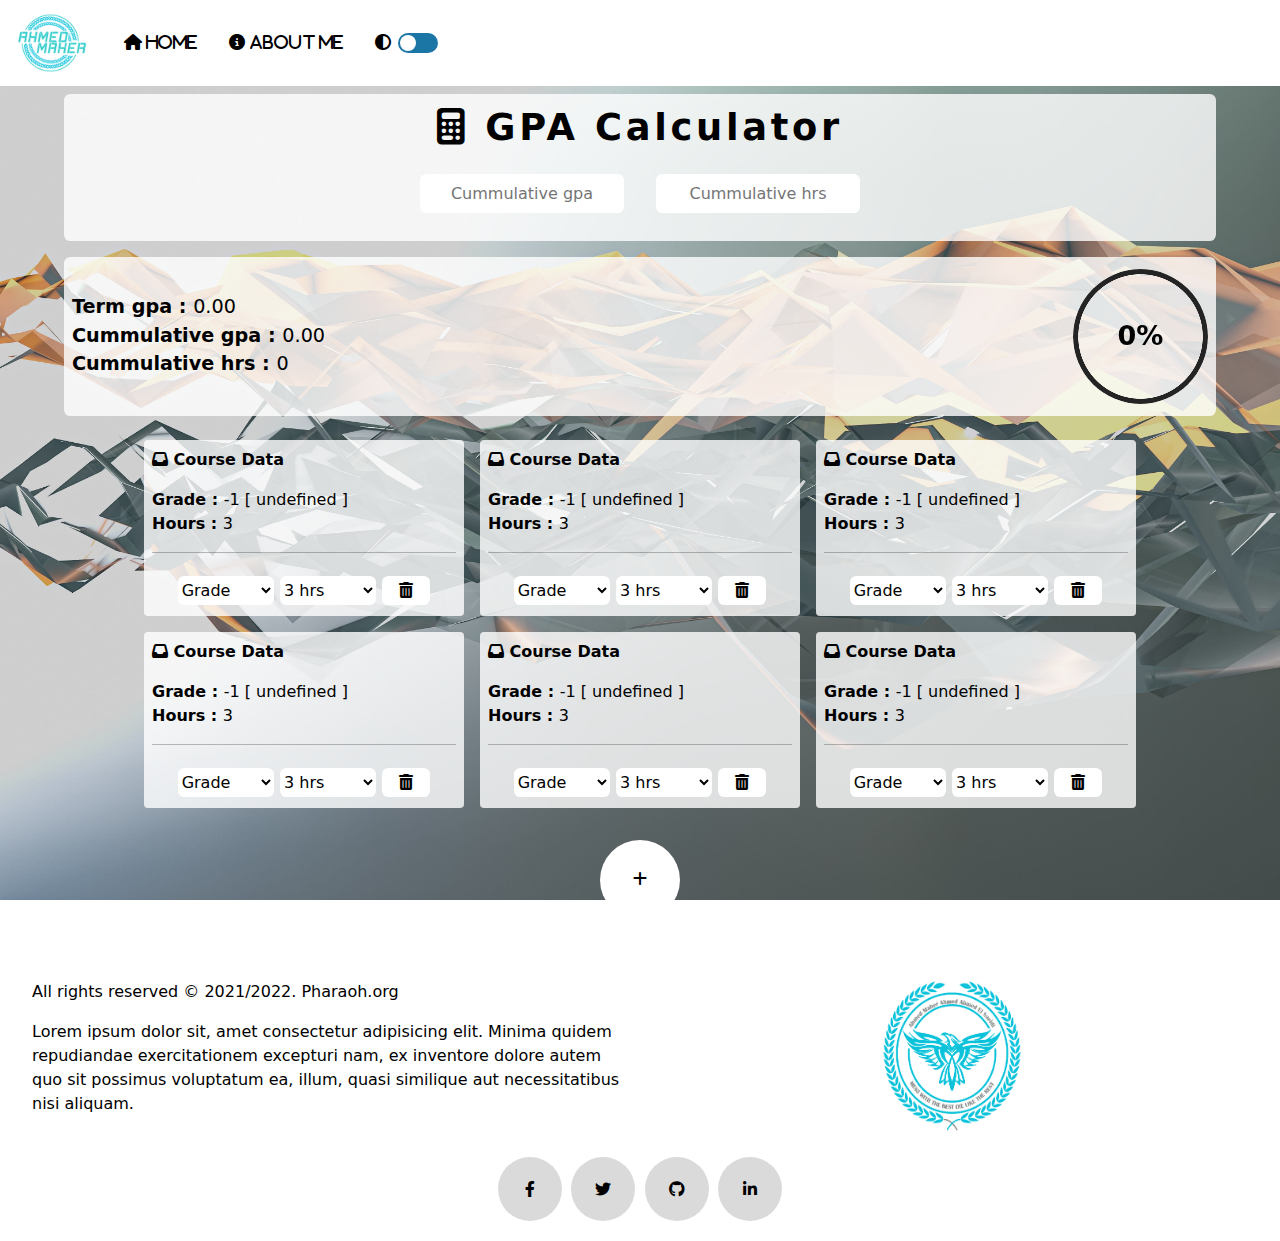
==== index.html @ 3a161d11 "Upgrading Calculator" ====
<!DOCTYPE html>
<html lang="en">

<head>
    <meta charset="UTF-8">
    <meta http-equiv="X-UA-Compatible" content="IE=edge">
    <meta name="viewport" content="width=device-width, initial-scale=1.0">
    <title>GPA Calculator</title>

    <!-- icon -->
    <link rel="icon" href="./assets/images/favicon.png">

    <!-- StyleSheets -->
    <link rel="stylesheet" href="./assets/font-awesome/css/all.min.css">
    <link rel="stylesheet" href="./css/bootstrap.min.css">
    <link rel="stylesheet" href="./scss/theme.css">

    <link rel="stylesheet" href="./scss/fieldContents.css">
    <link rel="stylesheet" href="./scss/navbar.css">
    <link rel="stylesheet" href="./scss/footer.css">
    <link rel="stylesheet" href="./scss/main.css">
</head>

<body class="background-lightTheme">
    <header>
        <nav class="navbar navbar-expand-lg solid-bckground-lightTheme">
            <div class="container-fluid">
                <a class="navbar-brand" href="./index.html"><img src="./assets/images/WebOwner.png"
                        alt="navbarlogo"></a>
                <button class="navbar-toggler" type="button" data-bs-toggle="collapse"
                    data-bs-target="#navbarNavDropdown" aria-controls="navbarNavDropdown" aria-expanded="false"
                    aria-label="Toggle navigation">
                    <span class="navbar-toggler-icon"><i class="fa-solid fa-bars"></i></span>
                </button>
                <div class="collapse navbar-collapse" id="navbarNavDropdown">
                    <ul class="navbar-nav">
                        <li class="nav-item">
                            <a class="nav-link active" aria-current="page" href="./index.html"><i
                                    class="fa-sharp fa-solid fa-house fw-bold tx-hover"> Home</i></a>
                        </li>
                        <li class="nav-item">
                            <a class="nav-link" aria-current="page" href="./index.html">
                                <i class="fa-solid fa-info-circle fw-bold tx-hover"> About Me</i>
                            </a>
                        </li>
                        <li class="nav-item">
                            <div class="nav-link nav-check">
                                <span class="fw-bold tx-hover"><i class="fa-solid fa-circle-half-stroke"></i></span>
                                <label>
                                    <input class="nav-check-input" type="checkbox" id="theme-btn"
                                        onclick="setTheme(this)">
                                    <span class="nav-check-span"></span>
                                </label>
                            </div>
                        </li>
                    </ul>
                </div>
            </div>
        </nav>
    </header>
    <main onchange="compute()" class="mb-2" id="fields-parent-main">
        <section style class="field-inputs blur-bckground-lightTheme disable-select">
            <section>
                <h1><i class="fa-solid fa-calculator"></i> GPA Calculator</h1>
            </section>
            <section class="inputs-container">
                <section class="inputs-items">
                    <input type="text" id="curr-gpa" placeholder="Cummulative gpa">
                    <span id="gpaError" class="error" hidden>*GPA not in range [0 ,4].</span>
                </section>
                <section class="inputs-items">
                    <input type="text" id="curr-hrs" placeholder="Cummulative hrs">
                    <span id="timeError" class="error" hidden>*Invalid time.</span>
                </section>
            </section>
        </section>

        <section class="field-screen blur-bckground-lightTheme" id="field-screen">
            <section>
                <section class="screen-div"><span class="fw-bold">Term gpa : </span><span id="term-gpa"></span>
                </section>
                <section class="screen-div"><span class="fw-bold">Cummulative gpa : </span><span id="new-gpa"></span>
                </section>
                <section class="screen-div"><span class="fw-bold">Cummulative hrs : </span><span id="new-hrs"></span>
                </section>
            </section>
            <section>
                <section class="RadialProgress" role="progressbar" aria-valuenow="25" aria-valuemin="0"
                    aria-valuemax="100">
                </section>
            </section>
        </section>

        <section class="field-contents disable-select" id="field-contents"></section>

        <section class="field-adddbtn disable-select" id="field-adddbtn">
            <button class="solid-bckground-lightTheme" onclick="getGPABoxComponent()">
                <i class="fa-solid fa-plus"></i>
            </button>
        </section>
    </main>

    <footer class="disable-select solid-bckground-lightTheme">
        <section class="footer-row">
            <section class="footer-col">
                <p>All rights reserved &copy; 2021/2022. Pharaoh.org</p>
                <p>Lorem ipsum dolor sit, amet consectetur adipisicing elit. Minima quidem repudiandae exercitationem
                    excepturi nam, ex inventore dolore autem quo sit possimus voluptatum ea, illum, quasi similique aut
                    necessitatibus nisi aliquam.</p>
            </section>
            <section class="footer-col">
                <img src="./assets/images/circular leaf logo.png" alt="footer-logo">
            </section>
        </section>
        <section class="footer-row">
            <a href="https://www.facebook.com/AhmedMaherElSaeidi/" class="icon-lightTheme"><i
                    class="fa-brands fa-facebook-f"></i></a>
            <a href="https://twitter.com/_Ahmed__Maher?fbclid=IwAR2u4QEE9sZRQ6hXfLz45Vdiucn3r53sgy-wGiqu0yYf4KtdOuFwGCzjmtQ"
                class="icon-lightTheme"><i class="fa-brands fa-twitter"></i></a>
            <a href="https://github.com/AhmedMaherElSaeidi" class="icon-lightTheme"><i
                    class="fa-brands fa-github"></i></a>
            <a href="https://www.linkedin.com/in/ahmedmaherelsaeidi/" class="icon-lightTheme"><i
                    class="fa-brands fa-linkedin-in"></i></a>
        </section>
    </footer>

    <!-- JS SCRIPTS -->
    <script src="./js/bootstrap.min.js"></script>
    <script src="./js/index.js"></script>
    <script>
        render_fieldContents(6);
    </script>
</body>

</html>
---- scss/theme.css ----
.background-lightTheme {
  background-image: url("../assets/images/steve-johnson-L3d2KZJoiKk-unsplash.jpg");
  background-attachment: fixed;
  background-size: cover;
}

.background-darkTheme {
  background-image: url("../assets/images/jeff-lim-eXieD9RMZ5E-unsplash.jpg");
  background-attachment: fixed;
  background-size: cover;
}

.solid-bckground-darkTheme {
  background-color: black;
  color: white;
}

.solid-bckground-lightTheme {
  background-color: white;
  color: black;
}

.blur-bckground-darkTheme {
  background-color: rgba(43, 43, 43, 0.7882352941);
  color: white;
}

.blur-bckground-lightTheme {
  background-color: rgba(255, 255, 255, 0.8);
  color: black;
}

.icon-darkTheme {
  background-color: #767575;
  color: white;
}

.icon-lightTheme {
  background-color: #dadada;
  color: black;
}/*# sourceMappingURL=theme.css.map */
---- scss/fieldContents.css ----
main > .field-contents {
  width: 80%;
  display: flex;
  align-items: center;
  justify-content: center;
  flex-wrap: wrap;
}
main > .field-contents > .field-subject {
  width: 20em;
  margin: 0.5em;
  padding: 0.5em;
  border-radius: 0.25em;
  display: flex;
  flex-direction: column;
  justify-content: space-around;
}
main > .field-contents > .field-subject > .field-subject-inputs {
  display: flex;
  align-items: center;
  justify-content: center;
  flex-wrap: wrap;
}
main > .field-contents > .field-subject > .field-subject-inputs > select {
  width: 6em;
  height: 1.8em;
  margin: 0.2em;
  border-style: none;
  border-radius: 0.4em;
}
main > .field-contents > .field-subject > .field-subject-inputs > select:hover {
  color: orange;
  box-shadow: 1px 1px 6px orange, 0 0 5px orange, 0 0 5px orange;
}
main > .field-contents > .field-subject > .field-subject-inputs > button {
  width: 3em;
  height: 1.8em;
  margin: 0.2em;
  display: flex;
  align-items: center;
  justify-content: center;
  border-style: none;
  border-radius: 0.4em;
}
main > .field-contents > .field-subject > .field-subject-inputs > button:hover {
  color: red;
  box-shadow: 1px 1px 6px red, 0 0 5px red, 0 0 5px red;
}

main > .field-adddbtn {
  margin: 1em;
  display: flex;
  align-items: center;
  justify-content: center;
}
main > .field-adddbtn > button {
  width: 5em;
  height: 5em;
  border-style: none;
  border-radius: 2.5em;
}
main > .field-adddbtn > button:hover {
  cursor: pointer;
  color: rgba(38, 202, 202, 0.8666666667);
  box-shadow: 1px 1px 6px rgba(38, 202, 202, 0.8666666667), 0 0 25px rgba(38, 202, 202, 0.8666666667), 0 0 25px rgba(38, 202, 202, 0.8666666667);
}
main > .field-adddbtn > button:hover::after {
  content: "Add Subject";
}

@media screen and (max-width: 760px) {
  main > .field-contents {
    width: 90%;
  }
}/*# sourceMappingURL=fieldContents.css.map */
---- scss/navbar.css ----
nav .navbar-brand > img {
  width: 4em;
  height: 3em;
}
nav li {
  padding: 0em 0.35em;
  margin: 0em 0.15em;
}
nav .navbar-toggler-icon:hover,
nav li:hover {
  border-radius: 0.25em;
  box-shadow: 1px 1px 5px rgba(38, 202, 202, 0.8666666667), 0px 0px 5px rgba(38, 202, 202, 0.8666666667), 0px 0px 5px rgba(38, 202, 202, 0.8666666667);
}
nav .navbar-toggler-icon:hover .tx-hover,
nav li:hover .tx-hover {
  color: rgba(38, 202, 202, 0.8666666667) !important;
}
nav .dropdown-menu li:hover {
  background-color: silver !important;
}
nav .navbar-toggler:focus,
nav .navbar-toggler:focus-visible {
  box-shadow: none;
}
nav .navbar-toggler-icon {
  font-size: 1.2em;
  font-weight: bold;
  padding: 0.25em;
  color: rgba(38, 202, 202, 0.8666666667);
  display: flex;
  align-items: center;
  justify-content: center;
}
nav .nav-link {
  color: inherit !important;
}

.nav-check {
  display: flex;
  align-items: center;
  padding: 0.52em;
}
.nav-check span {
  float: right;
  margin-right: 0.45em;
}
.nav-check .nav-check-input {
  -webkit-appearance: none;
     -moz-appearance: none;
          appearance: none;
  visibility: hidden;
  display: none;
}
.nav-check .nav-check-span {
  position: relative;
  display: block;
  width: 40px;
  height: 20px;
  background: #1b76a5;
  cursor: pointer;
  border-radius: 20px;
  overflow: hidden;
  transition: ease-in 0.5s;
}
.nav-check .nav-check-input:checked ~ .nav-check-span {
  background: white;
}
.nav-check .nav-check-span::before {
  content: "";
  position: absolute;
  top: 2px;
  left: 2px;
  background: white;
  width: 16px;
  height: 16px;
  border-radius: 50%;
  transition: 0.5s;
}
.nav-check .nav-check-input:checked ~ .nav-check-span::before {
  transform: translateX(-50px);
}
.nav-check .nav-check-span::after {
  content: "";
  position: absolute;
  top: 2px;
  right: 2px;
  background: #23739b;
  width: 16px;
  height: 16px;
  border-radius: 50%;
  transition: 0.5s;
  transform: translateX(50px);
}
.nav-check .nav-check-input:checked ~ .nav-check-span::after {
  transform: translateX(0px);
}/*# sourceMappingURL=navbar.css.map */
---- scss/footer.css ----
footer {
  padding: 1em;
  margin-top: auto;
  flex-direction: column;
  display: flex;
  flex-wrap: wrap;
}
footer .footer-row {
  display: flex;
  align-items: center;
  justify-content: center;
  flex-wrap: wrap;
}
footer .footer-row > .footer-col {
  flex: 1;
  padding: 1em;
}
footer .footer-row > .footer-col:nth-child(2) {
  display: flex;
  align-items: center;
  justify-content: center;
}
footer .footer-row > .footer-col img {
  width: 13em;
  height: 10em;
}
footer .footer-row > a {
  width: 4em;
  height: 4em;
  margin: 0.3em;
  color: inherit;
  text-decoration: none;
  display: flex;
  align-items: center;
  justify-content: center;
  border-style: none;
  border-radius: 2em;
}
footer .footer-row > a:hover {
  background-color: #9f9f9f;
}/*# sourceMappingURL=footer.css.map */
---- scss/main.css ----
.disable-select {
  user-select: none;
  /* supported by Chrome and Opera */
  -webkit-user-select: none;
  /* Safari */
  -khtml-user-select: none;
  /* Konqueror HTML */
  -moz-user-select: none;
  /* Firefox */
  -ms-user-select: none;
  /* Internet Explorer/Edge */
}

body {
  flex-direction: column;
  display: flex;
  min-height: 100vh;
  padding: 0px;
  margin: 0px;
}
body main {
  display: flex;
  align-items: center;
  flex-direction: column;
}
body main > section {
  margin: 0.5em;
}

.field-inputs,
.field-settings,
.field-screen {
  width: 90%;
  padding: 0.75em 0.5em;
  border-style: none;
  border-radius: 0.4em;
}

.error {
  color: red;
}

.field-inputs > section > h1 {
  font-size: 2.3em;
  font-weight: bold;
  text-align: center;
  letter-spacing: 0.1em;
}
.field-inputs > .settings-icon > i {
  float: right;
  cursor: pointer;
}
.field-inputs > .settings-icon > i:hover {
  cursor: pointer;
  color: rgba(38, 202, 202, 0.8666666667);
}
.field-inputs > .inputs-container {
  display: flex;
  align-items: center;
  justify-content: center;
  flex-wrap: wrap;
}
.field-inputs > .inputs-container > .inputs-items > input {
  margin: 1em;
  height: 2.4em;
  text-align: center;
  border-style: none;
  border-radius: 0.4em;
}

.field-screen {
  display: flex;
  align-items: center;
  justify-content: space-between;
}
.field-screen > section {
  font-size: 1.2em;
  line-height: 1.5em;
}
.field-screen .RadialProgress {
  --hue: 280;
  --holesize: 65%;
  --track-bg: #242424;
  block-size: 15vmin;
  inline-size: 15vmin;
  min-inline-size: 30px;
  min-block-size: 30px;
  display: grid;
  place-items: center;
  position: relative;
  font-weight: 700;
  filter: brightness(1);
  font-size: max(3vmin, 0.5rem); /* Half the original size */
}
.field-screen .RadialProgress::before {
  content: "";
  position: absolute;
  top: 0;
  bottom: 0;
  left: 0;
  right: 0;
  border-radius: 50%;
  z-index: -1;
  background: conic-gradient(#08bbbb var(--progress, 0%), hsl(var(--hue), 100%, 100%), hsl(var(--hue), 100%, 70%) var(--progress, 0%), var(--track-bg) var(--progress, 0%) 100%);
  -webkit-mask-image: radial-gradient(transparent var(--holesize), black calc(var(--holesize) + 0.5px));
          mask-image: radial-gradient(transparent var(--holesize), black calc(var(--holesize) + 0.5px));
}

@media screen and (max-width: 767px) {
  .inputs-container,
  .inputs-container > section {
    display: flex;
    align-items: center;
    justify-content: center;
    flex-direction: column;
  }
  .field-contents {
    width: 90%;
  }
}/*# sourceMappingURL=main.css.map */
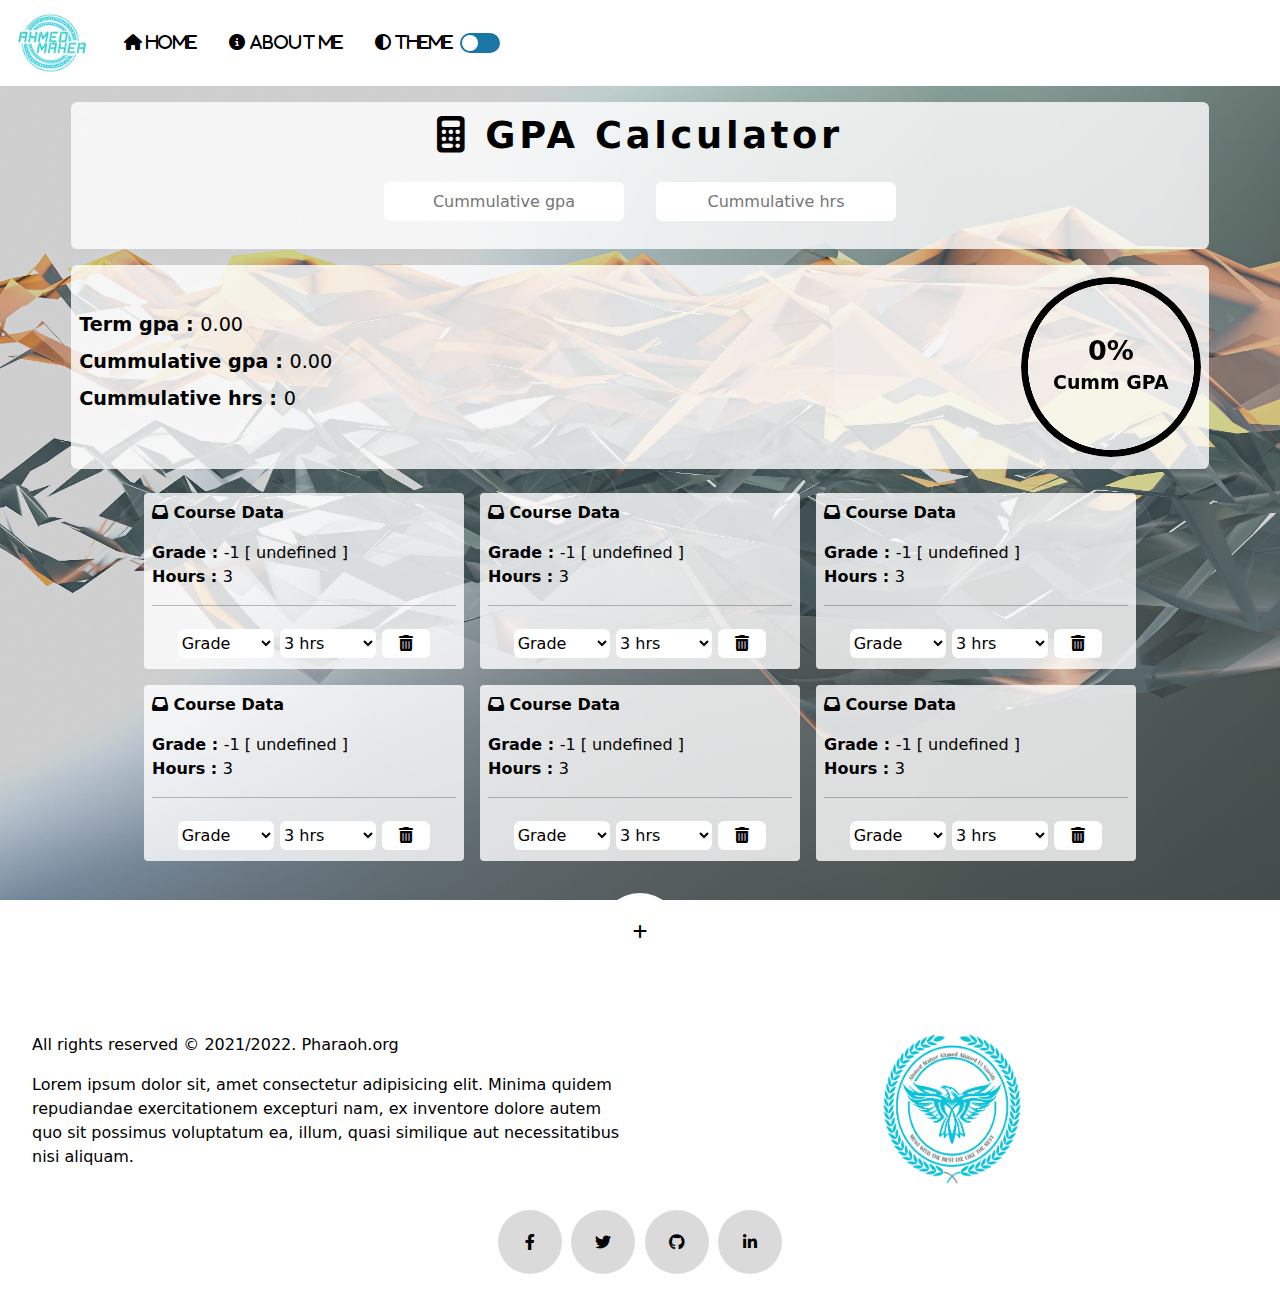
==== commit e302d27e: "Some Maintainence." ====
--- a/index.html
+++ b/index.html
@@ -21,7 +21,7 @@
     <link rel="stylesheet" href="./scss/main.css">
 </head>
 
-<body class="background-lightTheme">
+<body>
     <header>
         <nav class="navbar navbar-expand-lg solid-bckground-lightTheme">
             <div class="container-fluid">
@@ -35,17 +35,17 @@
                 <div class="collapse navbar-collapse" id="navbarNavDropdown">
                     <ul class="navbar-nav">
                         <li class="nav-item">
-                            <a class="nav-link active" aria-current="page" href="./index.html"><i
+                            <a class="nav-link" aria-current="page" href="./index.html"><i
                                     class="fa-sharp fa-solid fa-house fw-bold tx-hover"> Home</i></a>
                         </li>
                         <li class="nav-item">
-                            <a class="nav-link" aria-current="page" href="./index.html">
+                            <a class="nav-link" aria-current="page" href="#">
                                 <i class="fa-solid fa-info-circle fw-bold tx-hover"> About Me</i>
                             </a>
                         </li>
                         <li class="nav-item">
                             <div class="nav-link nav-check">
-                                <span class="fw-bold tx-hover"><i class="fa-solid fa-circle-half-stroke"></i></span>
+                                <span class="fw-bold tx-hover"><i class="fa-solid fa-circle-half-stroke"> Theme</i></span>
                                 <label>
                                     <input class="nav-check-input" type="checkbox" id="theme-btn"
                                         onclick="setTheme(this)">
@@ -58,7 +58,7 @@
             </div>
         </nav>
     </header>
-    <main onchange="compute()" class="mb-2" id="fields-parent-main">
+    <main onchange="compute()" class="p-2 background-lightTheme" id="fields-parent-main">
         <section style class="field-inputs blur-bckground-lightTheme disable-select">
             <section>
                 <h1><i class="fa-solid fa-calculator"></i> GPA Calculator</h1>
@@ -77,11 +77,11 @@
 
         <section class="field-screen blur-bckground-lightTheme" id="field-screen">
             <section>
-                <section class="screen-div"><span class="fw-bold">Term gpa : </span><span id="term-gpa"></span>
+                <section class="screen-div mb-2"><span class="fw-bold">Term gpa : </span><span id="term-gpa"></span>
                 </section>
-                <section class="screen-div"><span class="fw-bold">Cummulative gpa : </span><span id="new-gpa"></span>
+                <section class="screen-div mb-2"><span class="fw-bold">Cummulative gpa : </span><span id="new-gpa"></span>
                 </section>
-                <section class="screen-div"><span class="fw-bold">Cummulative hrs : </span><span id="new-hrs"></span>
+                <section class="screen-div mb-2"><span class="fw-bold">Cummulative hrs : </span><span id="new-hrs"></span>
                 </section>
             </section>
             <section>
--- a/scss/navbar.css
+++ b/scss/navbar.css
@@ -34,24 +34,23 @@
 nav .nav-link {
   color: inherit !important;
 }
-
-.nav-check {
+nav .nav-check {
   display: flex;
   align-items: center;
   padding: 0.52em;
 }
-.nav-check span {
+nav .nav-check span {
   float: right;
   margin-right: 0.45em;
 }
-.nav-check .nav-check-input {
+nav .nav-check .nav-check-input {
   -webkit-appearance: none;
      -moz-appearance: none;
           appearance: none;
   visibility: hidden;
   display: none;
 }
-.nav-check .nav-check-span {
+nav .nav-check .nav-check-span {
   position: relative;
   display: block;
   width: 40px;
@@ -62,10 +61,10 @@
   overflow: hidden;
   transition: ease-in 0.5s;
 }
-.nav-check .nav-check-input:checked ~ .nav-check-span {
+nav .nav-check .nav-check-input:checked ~ .nav-check-span {
   background: white;
 }
-.nav-check .nav-check-span::before {
+nav .nav-check .nav-check-span::before {
   content: "";
   position: absolute;
   top: 2px;
@@ -76,10 +75,10 @@
   border-radius: 50%;
   transition: 0.5s;
 }
-.nav-check .nav-check-input:checked ~ .nav-check-span::before {
+nav .nav-check .nav-check-input:checked ~ .nav-check-span::before {
   transform: translateX(-50px);
 }
-.nav-check .nav-check-span::after {
+nav .nav-check .nav-check-span::after {
   content: "";
   position: absolute;
   top: 2px;
@@ -91,6 +90,6 @@
   transition: 0.5s;
   transform: translateX(50px);
 }
-.nav-check .nav-check-input:checked ~ .nav-check-span::after {
+nav .nav-check .nav-check-input:checked ~ .nav-check-span::after {
   transform: translateX(0px);
 }/*# sourceMappingURL=navbar.css.map */--- a/scss/main.css
+++ b/scss/main.css
@@ -62,10 +62,14 @@
 }
 .field-inputs > .inputs-container > .inputs-items > input {
   margin: 1em;
+  width: 15em;
   height: 2.4em;
   text-align: center;
   border-style: none;
   border-radius: 0.4em;
+}
+.field-inputs > .inputs-container > .inputs-items > input:focus-visible {
+  outline: none;
 }
 
 .field-screen {
@@ -78,19 +82,19 @@
   line-height: 1.5em;
 }
 .field-screen .RadialProgress {
-  --hue: 280;
+  --hue: 220;
   --holesize: 65%;
   --track-bg: #242424;
-  block-size: 15vmin;
-  inline-size: 15vmin;
-  min-inline-size: 30px;
-  min-block-size: 30px;
+  block-size: 20vmin;
+  inline-size: 20vmin;
+  min-inline-size: 35px;
+  min-block-size: 35px;
   display: grid;
   place-items: center;
   position: relative;
-  font-weight: 700;
-  filter: brightness(1);
-  font-size: max(3vmin, 0.5rem); /* Half the original size */
+  font-weight: bold;
+  filter: saturate(2);
+  font-size: max(3vmin, 0.65rem);
 }
 .field-screen .RadialProgress::before {
   content: "";
@@ -107,6 +111,9 @@
 }
 
 @media screen and (max-width: 767px) {
+  .field-inputs > section {
+    margin-bottom: 0.25em;
+  }
   .inputs-container,
   .inputs-container > section {
     display: flex;
@@ -114,6 +121,10 @@
     justify-content: center;
     flex-direction: column;
   }
+  .inputs-container input,
+  .inputs-container > section input {
+    width: 20em;
+  }
   .field-contents {
     width: 90%;
   }
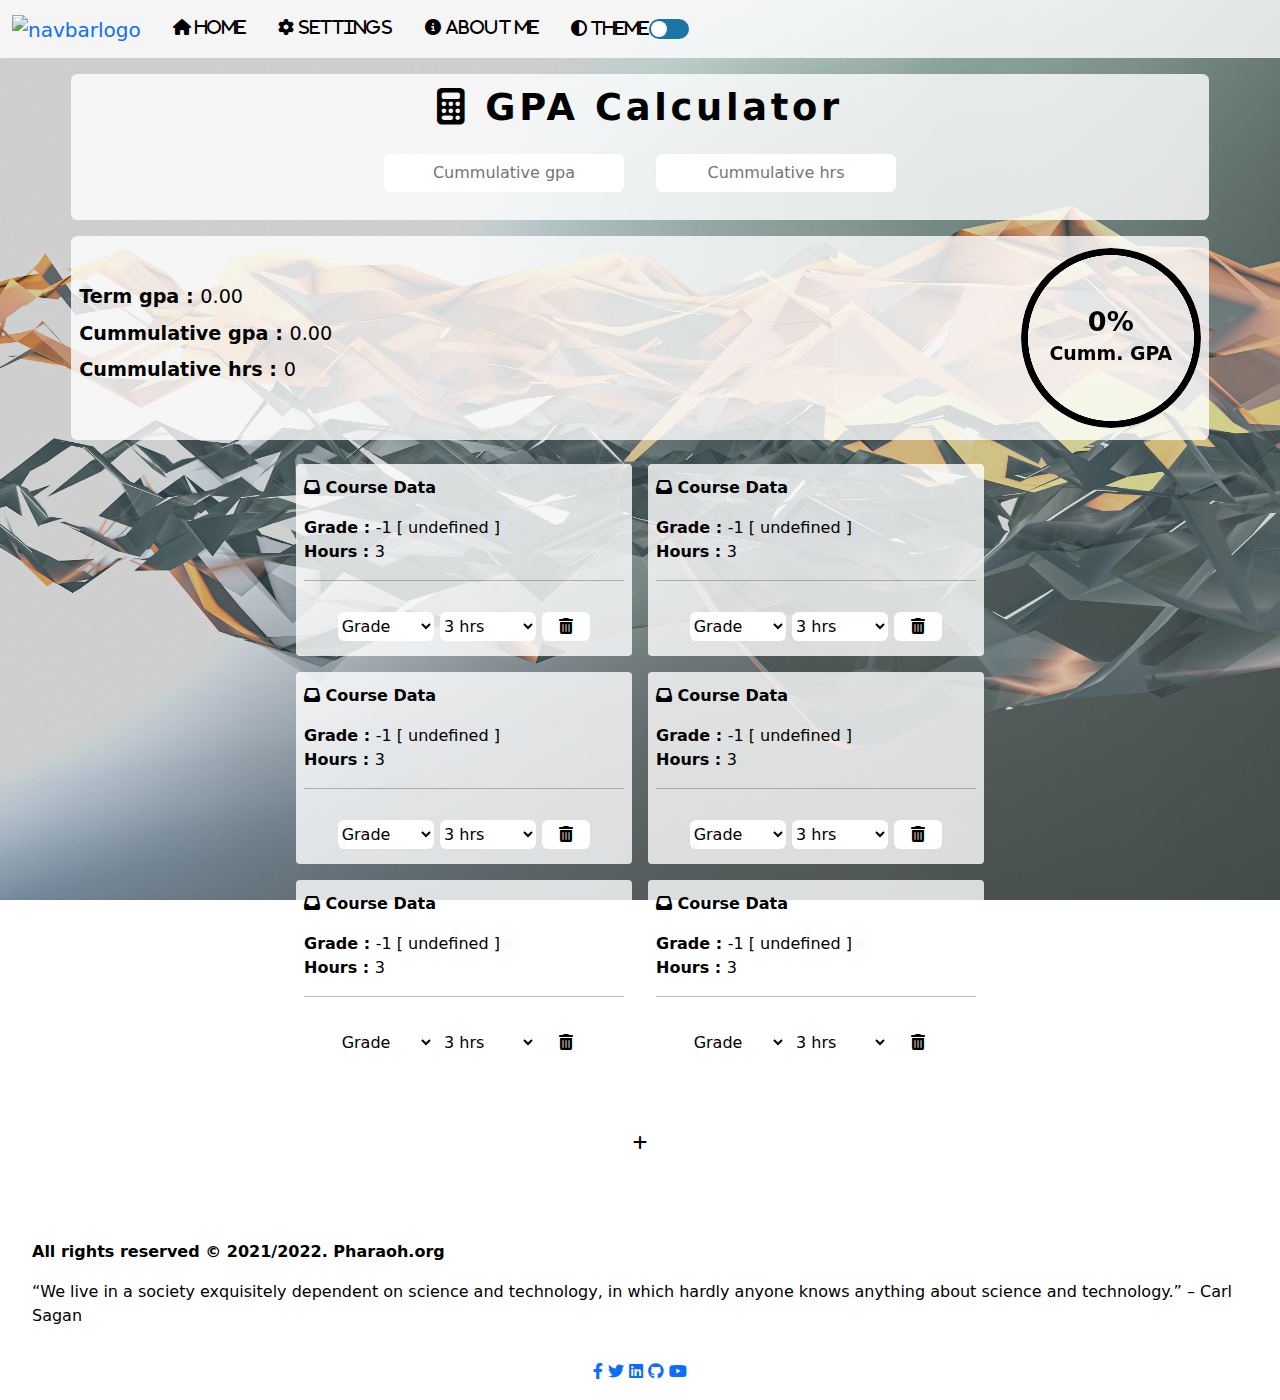
==== commit f004af5e: "adjusted the navbar and the cards size" ====
--- a/index.html
+++ b/index.html
@@ -2,31 +2,31 @@
 <html lang="en">
 
 <head>
-    <meta charset="UTF-8">
-    <meta http-equiv="X-UA-Compatible" content="IE=edge">
-    <meta name="viewport" content="width=device-width, initial-scale=1.0">
+    <meta charset="UTF-8" />
+    <meta http-equiv="X-UA-Compatible" content="IE=edge" />
+    <meta name="viewport" content="width=device-width, initial-scale=1.0" />
     <title>GPA Calculator</title>
 
     <!-- icon -->
-    <link rel="icon" href="./assets/images/favicon.png">
+    <link rel="icon" href="./assets/images/favicon.png" />
 
     <!-- StyleSheets -->
-    <link rel="stylesheet" href="./assets/font-awesome/css/all.min.css">
-    <link rel="stylesheet" href="./css/bootstrap.min.css">
-    <link rel="stylesheet" href="./scss/theme.css">
+    <link rel="stylesheet" href="./assets/font-awesome/css/all.min.css" />
+    <link rel="stylesheet" href="./css/bootstrap.min.css" />
+    <link rel="stylesheet" href="./scss/theme.css" />
 
-    <link rel="stylesheet" href="./scss/fieldContents.css">
-    <link rel="stylesheet" href="./scss/navbar.css">
-    <link rel="stylesheet" href="./scss/footer.css">
-    <link rel="stylesheet" href="./scss/main.css">
+    <link rel="stylesheet" href="./scss/fieldContents.css" />
+    <link rel="stylesheet" href="./scss/navbar.css" />
+    <link rel="stylesheet" href="./scss/footer.css" />
+    <link rel="stylesheet" href="./scss/main.css" />
 </head>
 
-<body>
+<body class="background-lightTheme">
     <header>
-        <nav class="navbar navbar-expand-lg solid-bckground-lightTheme">
+        <nav class="navbar navbar-expand-lg blur-bckground-lightTheme">
             <div class="container-fluid">
-                <a class="navbar-brand" href="./index.html"><img src="./assets/images/WebOwner.png"
-                        alt="navbarlogo"></a>
+                <a class="navbar-brand" href="./index.html"><img src="./assets/images/circular-leaf-logo.png"
+                        alt="navbarlogo" /></a>
                 <button class="navbar-toggler" type="button" data-bs-toggle="collapse"
                     data-bs-target="#navbarNavDropdown" aria-controls="navbarNavDropdown" aria-expanded="false"
                     aria-label="Toggle navigation">
@@ -36,19 +36,28 @@
                     <ul class="navbar-nav">
                         <li class="nav-item">
                             <a class="nav-link" aria-current="page" href="./index.html"><i
-                                    class="fa-sharp fa-solid fa-house fw-bold tx-hover"> Home</i></a>
+                                    class="fa-sharp fa-solid fa-house fw-bold tx-hover">
+                                    Home</i></a>
                         </li>
                         <li class="nav-item">
-                            <a class="nav-link" aria-current="page" href="#">
-                                <i class="fa-solid fa-info-circle fw-bold tx-hover"> About Me</i>
+                            <a class="nav-link fw-bold" aria-current="page" href="#" onclick="openSettingsMenu()">
+                                <i class="fa-sharp fa-solid fa-gear tx-hover"> Settings</i>
+                            </a>
+                        </li>
+
+                        <li class="nav-item">
+                            <a class="nav-link" aria-current="page" href="./views/about.html">
+                                <i class="fa-solid fa-info-circle fw-bold tx-hover">
+                                    About Me</i>
                             </a>
                         </li>
                         <li class="nav-item">
                             <div class="nav-link nav-check">
-                                <span class="fw-bold tx-hover"><i class="fa-solid fa-circle-half-stroke"> Theme</i></span>
+                                <label class="fw-bold tx-hover" for="theme-btn"><i
+                                        class="fa-solid fa-circle-half-stroke"> Theme</i></label>
                                 <label>
                                     <input class="nav-check-input" type="checkbox" id="theme-btn"
-                                        onclick="setTheme(this)">
+                                        onclick="setTheme(this)" />
                                     <span class="nav-check-span"></span>
                                 </label>
                             </div>
@@ -58,18 +67,18 @@
             </div>
         </nav>
     </header>
-    <main onchange="compute()" class="p-2 background-lightTheme" id="fields-parent-main">
+    <main onchange="compute()" class="p-2" id="fields-parent-main">
         <section style class="field-inputs blur-bckground-lightTheme disable-select">
             <section>
                 <h1><i class="fa-solid fa-calculator"></i> GPA Calculator</h1>
             </section>
             <section class="inputs-container">
                 <section class="inputs-items">
-                    <input type="text" id="curr-gpa" placeholder="Cummulative gpa">
+                    <input type="text" id="curr-gpa" placeholder="Cummulative gpa" />
                     <span id="gpaError" class="error" hidden>*GPA not in range [0 ,4].</span>
                 </section>
                 <section class="inputs-items">
-                    <input type="text" id="curr-hrs" placeholder="Cummulative hrs">
+                    <input type="text" id="curr-hrs" placeholder="Cummulative hrs" />
                     <span id="timeError" class="error" hidden>*Invalid time.</span>
                 </section>
             </section>
@@ -77,50 +86,56 @@
 
         <section class="field-screen blur-bckground-lightTheme" id="field-screen">
             <section>
-                <section class="screen-div mb-2"><span class="fw-bold">Term gpa : </span><span id="term-gpa"></span>
+                <section class="screen-div mb-2">
+                    <span class="fw-bold">Term gpa : </span><span id="term-gpa"></span>
                 </section>
-                <section class="screen-div mb-2"><span class="fw-bold">Cummulative gpa : </span><span id="new-gpa"></span>
+                <section class="screen-div mb-2">
+                    <span class="fw-bold">Cummulative gpa : </span><span id="new-gpa"></span>
                 </section>
-                <section class="screen-div mb-2"><span class="fw-bold">Cummulative hrs : </span><span id="new-hrs"></span>
+                <section class="screen-div mb-2">
+                    <span class="fw-bold">Cummulative hrs : </span><span id="new-hrs"></span>
                 </section>
             </section>
             <section>
                 <section class="RadialProgress" role="progressbar" aria-valuenow="25" aria-valuemin="0"
-                    aria-valuemax="100">
-                </section>
+                    aria-valuemax="100"></section>
             </section>
         </section>
 
         <section class="field-contents disable-select" id="field-contents"></section>
 
         <section class="field-adddbtn disable-select" id="field-adddbtn">
-            <button class="solid-bckground-lightTheme" onclick="getGPABoxComponent()">
+            <button class="blur-bckground-lightTheme" onclick="getGPABoxComponent()">
                 <i class="fa-solid fa-plus"></i>
             </button>
         </section>
     </main>
 
-    <footer class="disable-select solid-bckground-lightTheme">
+    <footer class="disable-select blur-bckground-lightTheme">
         <section class="footer-row">
             <section class="footer-col">
-                <p>All rights reserved &copy; 2021/2022. Pharaoh.org</p>
-                <p>Lorem ipsum dolor sit, amet consectetur adipisicing elit. Minima quidem repudiandae exercitationem
-                    excepturi nam, ex inventore dolore autem quo sit possimus voluptatum ea, illum, quasi similique aut
-                    necessitatibus nisi aliquam.</p>
-            </section>
-            <section class="footer-col">
-                <img src="./assets/images/circular leaf logo.png" alt="footer-logo">
+                <p class="fw-bold">All rights reserved &copy; 2021/2022. Pharaoh.org</p>
+                <p>
+                    “We live in a society exquisitely dependent on science and
+                    technology, in which hardly anyone knows anything about science and
+                    technology.” – Carl Sagan
+                </p>
             </section>
         </section>
         <section class="footer-row">
-            <a href="https://www.facebook.com/AhmedMaherElSaeidi/" class="icon-lightTheme"><i
-                    class="fa-brands fa-facebook-f"></i></a>
-            <a href="https://twitter.com/_Ahmed__Maher?fbclid=IwAR2u4QEE9sZRQ6hXfLz45Vdiucn3r53sgy-wGiqu0yYf4KtdOuFwGCzjmtQ"
-                class="icon-lightTheme"><i class="fa-brands fa-twitter"></i></a>
-            <a href="https://github.com/AhmedMaherElSaeidi" class="icon-lightTheme"><i
-                    class="fa-brands fa-github"></i></a>
-            <a href="https://www.linkedin.com/in/ahmedmaherelsaeidi/" class="icon-lightTheme"><i
-                    class="fa-brands fa-linkedin-in"></i></a>
+            <section class="rounded-social-buttons custom-icons">
+                <a class="social-button facebook" href="https://www.facebook.com/AhmedMaherElSaeidi/" target="_blank"><i
+                        class="fab fa-facebook-f"></i></a>
+                <a class="social-button twitter"
+                    href="https://twitter.com/_Ahmed__Maher?fbclid=IwAR2u4QEE9sZRQ6hXfLz45Vdiucn3r53sgy-wGiqu0yYf4KtdOuFwGCzjmtQ"
+                    target="_blank"><i class="fab fa-twitter"></i></a>
+                <a class="social-button linkedin" href="https://www.linkedin.com/in/ahmedmaherelsaeidi/"
+                    target="_blank"><i class="fab fa-linkedin"></i></a>
+                <a class="social-button instagram" href="https://github.com/AhmedMaherElSaeidi" target="_blank"><i
+                        class="fab fa-github"></i></a>
+                <a class="social-button youtube" href=https://www.youtube.com/channel/UCL3Kf6BwwiZyN723LfiEsCA
+                    target="_blank"><i class="fab fa-youtube"></i></a>
+            </section>
         </section>
     </footer>
 
--- a/scss/fieldContents.css
+++ b/scss/fieldContents.css
@@ -6,13 +6,16 @@
   flex-wrap: wrap;
 }
 main > .field-contents > .field-subject {
-  width: 20em;
+  width: 21em;
+  height: 12em;
   margin: 0.5em;
   padding: 0.5em;
   border-radius: 0.25em;
   display: flex;
   flex-direction: column;
   justify-content: space-around;
+  -webkit-animation: up-down 0.5s alternate;
+          animation: up-down 0.5s alternate;
 }
 main > .field-contents > .field-subject > .field-subject-inputs {
   display: flex;
@@ -24,12 +27,13 @@
   width: 6em;
   height: 1.8em;
   margin: 0.2em;
+  font-weight: 400;
   border-style: none;
   border-radius: 0.4em;
 }
 main > .field-contents > .field-subject > .field-subject-inputs > select:hover {
-  color: orange;
-  box-shadow: 1px 1px 6px orange, 0 0 5px orange, 0 0 5px orange;
+  color: rgba(0, 0, 0, 0.8666666667);
+  box-shadow: 1px 1px 6px rgba(0, 0, 0, 0.8666666667), 0 0 5px rgba(0, 0, 0, 0.8666666667), 0 0 5px rgba(0, 0, 0, 0.8666666667);
 }
 main > .field-contents > .field-subject > .field-subject-inputs > button {
   width: 3em;
@@ -71,4 +75,20 @@
   main > .field-contents {
     width: 90%;
   }
+}
+@-webkit-keyframes up-down {
+  0% {
+    transform: translateY(-0.5em);
+  }
+  100% {
+    transform: none;
+  }
+}
+@keyframes up-down {
+  0% {
+    transform: translateY(-0.5em);
+  }
+  100% {
+    transform: none;
+  }
 }/*# sourceMappingURL=fieldContents.css.map */--- a/scss/main.css
+++ b/scss/main.css
@@ -107,7 +107,58 @@
   z-index: -1;
   background: conic-gradient(#08bbbb var(--progress, 0%), hsl(var(--hue), 100%, 100%), hsl(var(--hue), 100%, 70%) var(--progress, 0%), var(--track-bg) var(--progress, 0%) 100%);
   -webkit-mask-image: radial-gradient(transparent var(--holesize), black calc(var(--holesize) + 0.5px));
-          mask-image: radial-gradient(transparent var(--holesize), black calc(var(--holesize) + 0.5px));
+  mask-image: radial-gradient(transparent var(--holesize), black calc(var(--holesize) + 0.5px));
+}
+
+.field-settings > section:nth-child(1) {
+  border-radius: 0.2em;
+  margin-bottom: 1em;
+  display: flex;
+  align-items: center;
+  justify-content: center;
+}
+.field-settings > section:nth-child(2) {
+  display: flex;
+  flex-wrap: wrap;
+  align-items: center;
+  padding: 0.5em 0em;
+}
+.field-settings > section:nth-child(2) > section {
+  display: flex;
+  align-items: center;
+  margin: 0.4em;
+}
+.field-settings > section:nth-child(2) > section > section {
+  width: 2em;
+  font-weight: bold;
+  margin-right: 1em;
+}
+.field-settings > section:nth-child(2) > section > input {
+  border: none;
+  border-radius: 0.15em;
+  padding: 0.25em 0.5em;
+}
+.field-settings > section:nth-child(3) {
+  margin-top: 1em;
+  display: flex;
+  align-items: center;
+  justify-content: center;
+}
+.field-settings > section:nth-child(3) > button {
+  margin: 0.4em;
+  padding: 0.4em;
+  width: 6em;
+  border-style: none;
+  border-radius: 0.3em;
+}
+.field-settings > section:nth-child(3) > button:nth-child(1):hover {
+  color: #1bdcdc;
+  box-shadow: 1px 1px 2px #1bdcdc, 0 0 25px #1bdcdc, 0 0 5px #1bdcdc;
+}
+.field-settings > section:nth-child(3) > button:nth-child(2):hover,
+.field-settings > section:nth-child(3) > button:nth-child(3):hover {
+  color: #ea1212;
+  box-shadow: 1px 1px 2px #ea1212, 0 0 25px #ea1212, 0 0 5px #ea1212;
 }
 
 @media screen and (max-width: 767px) {
@@ -115,14 +166,14 @@
     margin-bottom: 0.25em;
   }
   .inputs-container,
-  .inputs-container > section {
+.inputs-container > section {
     display: flex;
     align-items: center;
     justify-content: center;
     flex-direction: column;
   }
   .inputs-container input,
-  .inputs-container > section input {
+.inputs-container > section input {
     width: 20em;
   }
   .field-contents {
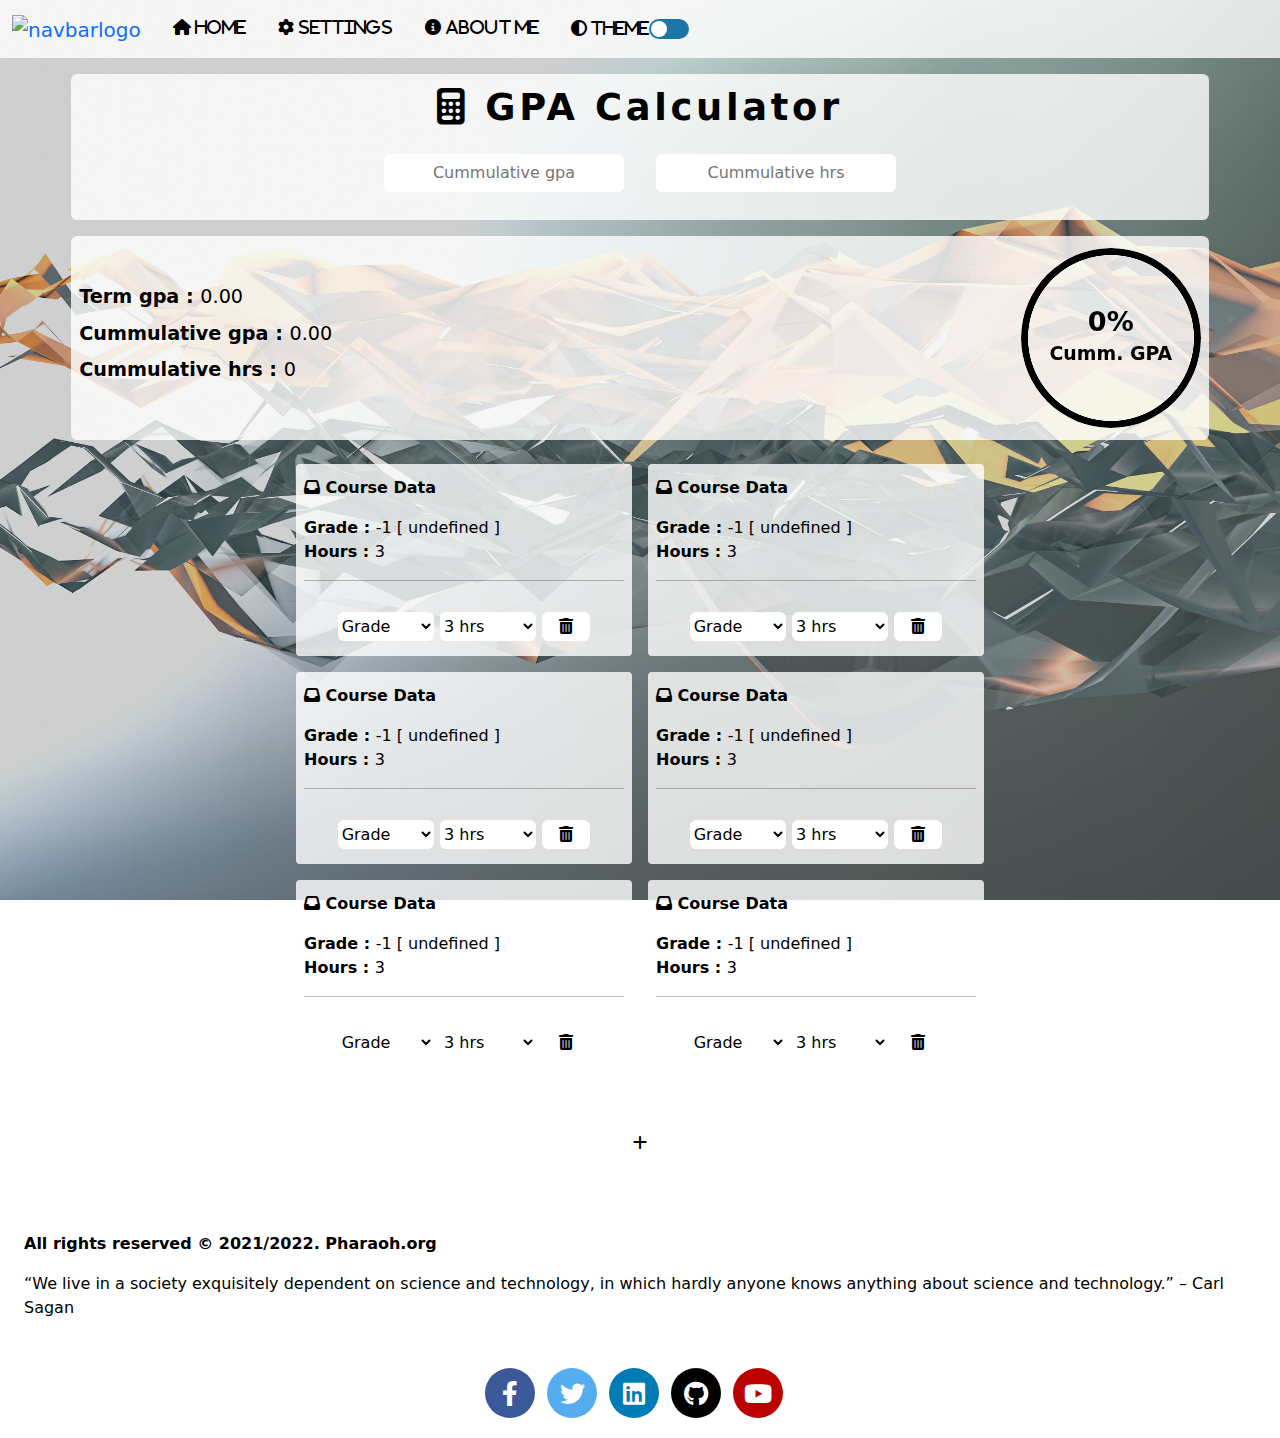
==== commit 90577185: "Editing github icon style in footer." ====
--- a/index.html
+++ b/index.html
@@ -131,7 +131,7 @@
                     target="_blank"><i class="fab fa-twitter"></i></a>
                 <a class="social-button linkedin" href="https://www.linkedin.com/in/ahmedmaherelsaeidi/"
                     target="_blank"><i class="fab fa-linkedin"></i></a>
-                <a class="social-button instagram" href="https://github.com/AhmedMaherElSaeidi" target="_blank"><i
+                <a class="social-button github" href="https://github.com/AhmedMaherElSaeidi" target="_blank"><i
                         class="fab fa-github"></i></a>
                 <a class="social-button youtube" href=https://www.youtube.com/channel/UCL3Kf6BwwiZyN723LfiEsCA
                     target="_blank"><i class="fab fa-youtube"></i></a>
--- a/scss/footer.css
+++ b/scss/footer.css
@@ -6,36 +6,90 @@
   flex-wrap: wrap;
 }
 footer .footer-row {
-  display: flex;
-  align-items: center;
-  justify-content: center;
-  flex-wrap: wrap;
+  padding-top: 0.5em;
 }
 footer .footer-row > .footer-col {
-  flex: 1;
-  padding: 1em;
+  padding: 0em 0.5em;
 }
-footer .footer-row > .footer-col:nth-child(2) {
+footer .footer-row .rounded-social-buttons {
+  text-align: center;
+  padding-top: 1.5em;
   display: flex;
   align-items: center;
   justify-content: center;
 }
-footer .footer-row > .footer-col img {
-  width: 13em;
-  height: 10em;
+footer .footer-row .rounded-social-buttons .social-button {
+  display: inline-block;
+  position: relative;
+  cursor: pointer;
+  width: 3.125rem;
+  height: 3.125rem;
+  border: 0.125rem solid transparent;
+  padding: 0;
+  text-decoration: none;
+  text-align: center;
+  color: #fefefe;
+  font-size: 1.5625rem;
+  font-weight: normal;
+  line-height: 2em;
+  border-radius: 1.6875rem;
+  transition: all 0.5s ease;
+  margin-right: 0.75rem;
+  margin-bottom: 0.25rem;
 }
-footer .footer-row > a {
-  width: 4em;
-  height: 4em;
-  margin: 0.3em;
-  color: inherit;
-  text-decoration: none;
-  display: flex;
-  align-items: center;
-  justify-content: center;
-  border-style: none;
-  border-radius: 2em;
+footer .footer-row .rounded-social-buttons .social-button:hover,
+footer .footer-row .rounded-social-buttons .social-button:focus {
+  transform: rotate(360deg);
 }
-footer .footer-row > a:hover {
-  background-color: #9f9f9f;
+footer .footer-row .rounded-social-buttons .fa-twitter,
+footer .footer-row .fa-facebook-f,
+footer .footer-row .fa-linkedin,
+footer .footer-row .fa-youtube,
+footer .footer-row .fa-instagram {
+  font-size: 25px;
+}
+footer .footer-row .rounded-social-buttons .social-button.facebook {
+  background: #3b5998;
+}
+footer .footer-row .rounded-social-buttons .social-button.facebook:hover,
+footer .footer-row .rounded-social-buttons .social-button.facebook:focus {
+  color: #3b5998;
+  background: #fefefe;
+  border-color: #3b5998;
+}
+footer .footer-row .rounded-social-buttons .social-button.twitter {
+  background: #55acee;
+}
+footer .footer-row .rounded-social-buttons .social-button.twitter:hover,
+footer .footer-row .rounded-social-buttons .social-button.twitter:focus {
+  color: #55acee;
+  background: #fefefe;
+  border-color: #55acee;
+}
+footer .footer-row .rounded-social-buttons .social-button.linkedin {
+  background: #007bb5;
+}
+footer .footer-row .rounded-social-buttons .social-button.linkedin:hover,
+footer .footer-row .rounded-social-buttons .social-button.linkedin:focus {
+  color: #007bb5;
+  background: #fefefe;
+  border-color: #007bb5;
+}
+footer .footer-row .rounded-social-buttons .social-button.youtube {
+  background: #bb0000;
+}
+footer .footer-row .rounded-social-buttons .social-button.youtube:hover,
+footer .footer-row .rounded-social-buttons .social-button.youtube:focus {
+  color: #bb0000;
+  background: #fefefe;
+  border-color: #bb0000;
+}
+footer .footer-row .rounded-social-buttons .social-button.github {
+  background: #000000;
+}
+footer .footer-row .rounded-social-buttons .social-button.github:hover,
+footer .footer-row .rounded-social-buttons .social-button.github:focus {
+  color: #000000;
+  background: #fefefe;
+  border-color: #000000;
 }/*# sourceMappingURL=footer.css.map */